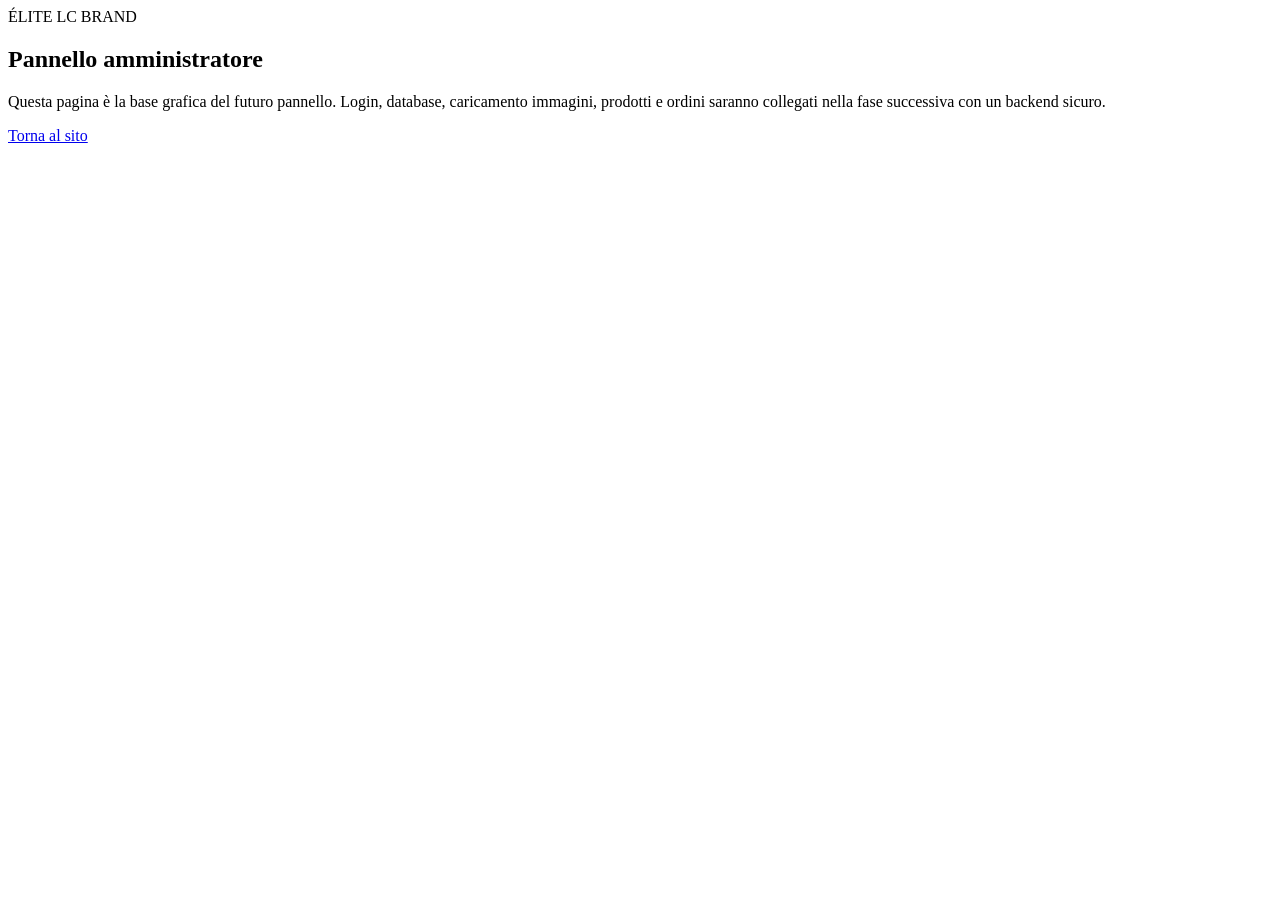
==== admin.html @ 5f4e895c "Add files via upload" ====
<!doctype html><html lang="it"><head><meta charset="utf-8"><meta name="viewport" content="width=device-width,initial-scale=1"><title>Admin | ÉLITE LC BRAND</title><link rel="stylesheet" href="assets/styles.css"></head><body class="admin-shell"><main class="admin-card"><section class="admin-panel"><span class="eyebrow">ÉLITE LC BRAND</span><h1>Pannello amministratore</h1><p>Questa pagina è la base grafica del futuro pannello. Login, database, caricamento immagini, prodotti e ordini saranno collegati nella fase successiva con un backend sicuro.</p><a class="btn btn-dark" href="index.html">Torna al sito</a></section></main></body></html>
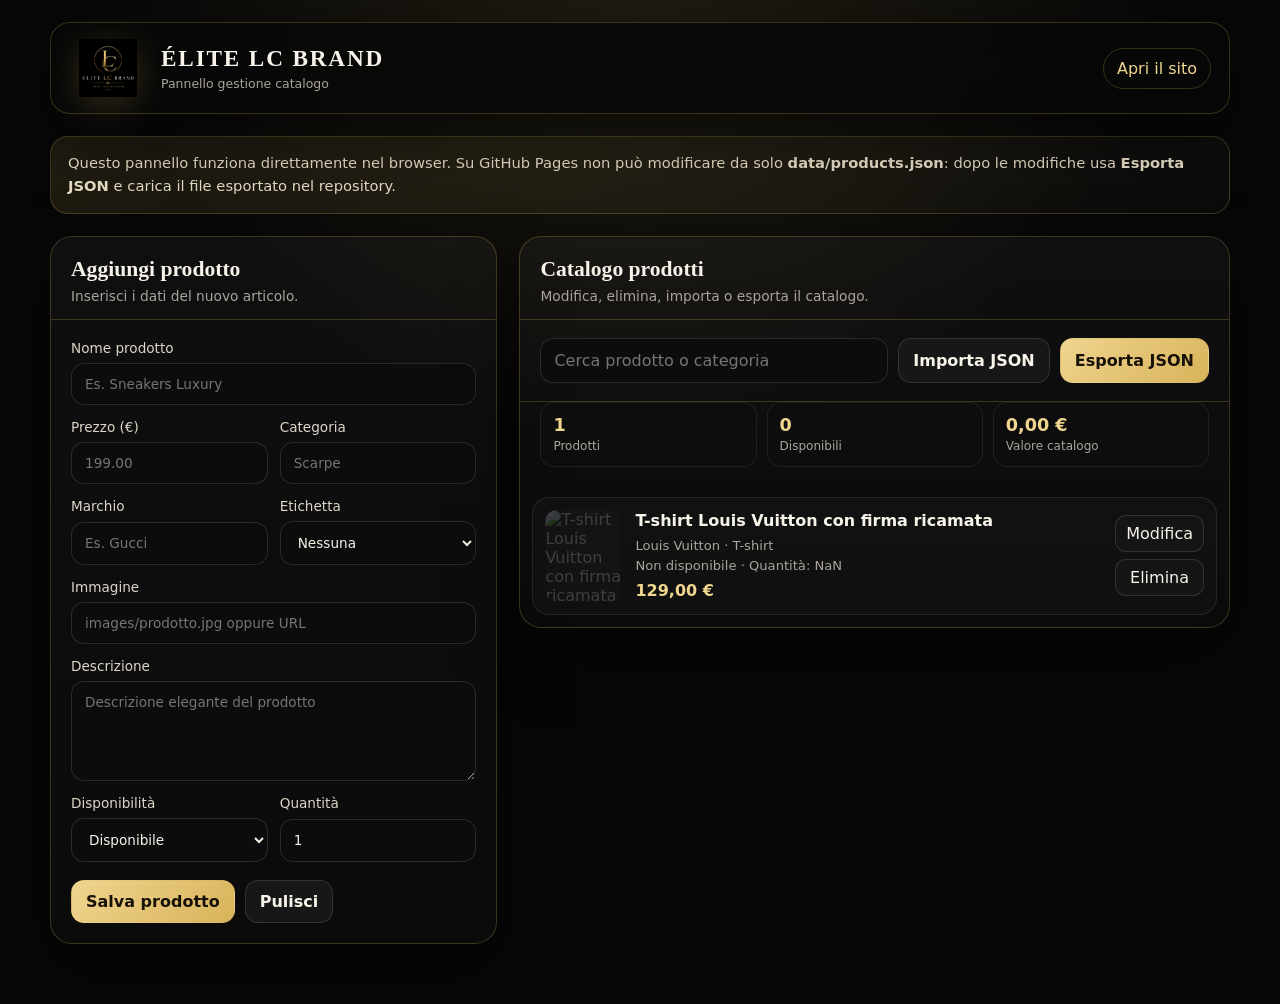
==== commit e608df70: "Add files via upload" ====
--- a/admin.html
+++ b/admin.html
@@ -1 +1,440 @@
-<!doctype html><html lang="it"><head><meta charset="utf-8"><meta name="viewport" content="width=device-width,initial-scale=1"><title>Admin | ÉLITE LC BRAND</title><link rel="stylesheet" href="assets/styles.css"></head><body class="admin-shell"><main class="admin-card"><section class="admin-panel"><span class="eyebrow">ÉLITE LC BRAND</span><h1>Pannello amministratore</h1><p>Questa pagina è la base grafica del futuro pannello. Login, database, caricamento immagini, prodotti e ordini saranno collegati nella fase successiva con un backend sicuro.</p><a class="btn btn-dark" href="index.html">Torna al sito</a></section></main></body></html>+<!DOCTYPE html>
+<html lang="it">
+<head>
+  <meta charset="UTF-8" />
+  <meta name="viewport" content="width=device-width, initial-scale=1.0" />
+  <meta name="theme-color" content="#070707" />
+  <title>Admin | ÉLITE LC BRAND</title>
+  <style>
+    :root{
+      --bg:#070707;
+      --panel:#111;
+      --panel-2:#171717;
+      --gold:#d7b35a;
+      --gold-soft:#f0d58f;
+      --text:#f7f3e9;
+      --muted:#aaa59b;
+      --line:rgba(215,179,90,.24);
+      --danger:#d65f5f;
+      --ok:#67b77a;
+      --shadow:0 24px 70px rgba(0,0,0,.45);
+      --radius:22px;
+    }
+    *{box-sizing:border-box}
+    html{scroll-behavior:smooth}
+    body{
+      margin:0;
+      font-family:Inter,ui-sans-serif,system-ui,-apple-system,BlinkMacSystemFont,"Segoe UI",sans-serif;
+      color:var(--text);
+      background:
+        radial-gradient(circle at 50% -10%, rgba(215,179,90,.14), transparent 34rem),
+        var(--bg);
+      min-height:100vh;
+    }
+    button,input,textarea,select{font:inherit}
+    button{cursor:pointer}
+    .shell{width:min(1180px,calc(100% - 28px));margin:0 auto;padding:22px 0 60px}
+    .topbar{
+      position:sticky;top:0;z-index:20;
+      display:flex;align-items:center;justify-content:space-between;gap:16px;
+      padding:16px 18px;margin-bottom:22px;
+      background:rgba(7,7,7,.86);backdrop-filter:blur(18px);-webkit-backdrop-filter:blur(18px);
+      border:1px solid var(--line);border-radius:20px;box-shadow:var(--shadow)
+    }
+    .brand{display:flex;align-items:center;gap:14px;min-width:0}
+    .brand img{width:78px;height:58px;object-fit:contain;filter:drop-shadow(0 7px 16px rgba(215,179,90,.22))}
+    .brand h1{font-family:Georgia,"Times New Roman",serif;font-size:clamp(1.05rem,3vw,1.45rem);margin:0;letter-spacing:.08em}
+    .brand p{margin:4px 0 0;color:var(--muted);font-size:.78rem}
+    .home-link{
+      color:var(--gold-soft);text-decoration:none;border:1px solid var(--line);
+      padding:10px 13px;border-radius:999px;white-space:nowrap
+    }
+    .notice{
+      padding:15px 17px;margin-bottom:22px;border:1px solid var(--line);border-radius:18px;
+      background:linear-gradient(135deg,rgba(215,179,90,.12),rgba(255,255,255,.025));
+      color:#e9dfc7;line-height:1.55;font-size:.92rem
+    }
+    .layout{display:grid;grid-template-columns:minmax(300px,.85fr) minmax(0,1.35fr);gap:22px;align-items:start}
+    .card{
+      background:linear-gradient(180deg,rgba(255,255,255,.035),rgba(255,255,255,.018));
+      border:1px solid var(--line);border-radius:var(--radius);box-shadow:var(--shadow);overflow:hidden
+    }
+    .card-head{padding:20px 20px 15px;border-bottom:1px solid var(--line)}
+    .card-head h2{font-family:Georgia,"Times New Roman",serif;margin:0;font-size:1.35rem}
+    .card-head p{margin:6px 0 0;color:var(--muted);font-size:.86rem}
+    .form{padding:20px;display:grid;gap:14px}
+    label{display:grid;gap:7px;color:#ddd6c8;font-size:.85rem}
+    input,textarea,select{
+      width:100%;color:var(--text);background:#0c0c0c;border:1px solid rgba(255,255,255,.12);
+      border-radius:13px;padding:12px 13px;outline:none
+    }
+    input:focus,textarea:focus,select:focus{border-color:var(--gold);box-shadow:0 0 0 3px rgba(215,179,90,.12)}
+    textarea{min-height:100px;resize:vertical}
+    .grid-2{display:grid;grid-template-columns:1fr 1fr;gap:12px}
+    .actions{display:flex;flex-wrap:wrap;gap:10px;padding-top:4px}
+    .btn{
+      border:1px solid transparent;border-radius:13px;padding:11px 14px;font-weight:700;
+      transition:.2s ease
+    }
+    .btn:hover{transform:translateY(-1px)}
+    .btn-primary{background:linear-gradient(135deg,var(--gold-soft),var(--gold));color:#171108}
+    .btn-secondary{background:#171717;color:var(--text);border-color:rgba(255,255,255,.12)}
+    .btn-danger{background:rgba(214,95,95,.11);color:#ffaaaa;border-color:rgba(214,95,95,.35)}
+    .toolbar{display:flex;flex-wrap:wrap;gap:10px;padding:18px 20px;border-bottom:1px solid var(--line)}
+    .toolbar .search{flex:1;min-width:190px}
+    .file-input{display:none}
+    .product-list{padding:12px;display:grid;gap:10px}
+    .empty{padding:38px 20px;text-align:center;color:var(--muted)}
+    .product{
+      display:grid;grid-template-columns:76px minmax(0,1fr) auto;gap:14px;align-items:center;
+      padding:12px;border:1px solid rgba(255,255,255,.09);border-radius:17px;background:rgba(255,255,255,.025)
+    }
+    .product img{width:76px;height:92px;object-fit:cover;border-radius:12px;background:#202020}
+    .product h3{margin:0 0 6px;font-size:1rem}
+    .meta{color:var(--muted);font-size:.82rem;line-height:1.5}
+    .price{color:var(--gold-soft);font-weight:800;margin-top:5px}
+    .row-actions{display:flex;flex-direction:column;gap:7px}
+    .icon-btn{
+      min-width:42px;border:1px solid rgba(255,255,255,.12);background:#151515;color:var(--text);
+      border-radius:11px;padding:8px 10px
+    }
+    .stats{display:grid;grid-template-columns:repeat(3,1fr);gap:10px;padding:0 20px 18px}
+    .stat{background:#0d0d0d;border:1px solid rgba(255,255,255,.08);border-radius:14px;padding:12px}
+    .stat b{display:block;color:var(--gold-soft);font-size:1.1rem}
+    .stat span{color:var(--muted);font-size:.75rem}
+    .toast{
+      position:fixed;left:50%;bottom:24px;transform:translate(-50%,20px);
+      opacity:0;pointer-events:none;background:#151515;color:var(--text);border:1px solid var(--line);
+      border-radius:999px;padding:12px 16px;box-shadow:var(--shadow);transition:.25s ease;z-index:50
+    }
+    .toast.show{opacity:1;transform:translate(-50%,0)}
+    @media(max-width:820px){
+      .layout{grid-template-columns:1fr}
+      .topbar{position:relative}
+    }
+    @media(max-width:520px){
+      .shell{width:min(100% - 16px,1180px);padding-top:8px}
+      .topbar{padding:12px}
+      .brand img{width:62px;height:48px}
+      .brand p{display:none}
+      .home-link{font-size:.82rem;padding:9px 10px}
+      .grid-2{grid-template-columns:1fr}
+      .product{grid-template-columns:64px minmax(0,1fr)}
+      .product img{width:64px;height:78px}
+      .row-actions{grid-column:1/-1;flex-direction:row}
+      .row-actions button{flex:1}
+      .stats{grid-template-columns:1fr}
+    }
+  </style>
+</head>
+<body>
+  <main class="shell">
+    <header class="topbar">
+      <div class="brand">
+        <img src="logo-elite-lc-brand.png" alt="Logo ÉLITE LC BRAND">
+        <div>
+          <h1>ÉLITE LC BRAND</h1>
+          <p>Pannello gestione catalogo</p>
+        </div>
+      </div>
+      <a class="home-link" href="index.html">Apri il sito</a>
+    </header>
+
+    <div class="notice">
+      Questo pannello funziona direttamente nel browser. Su GitHub Pages non può modificare da solo
+      <strong>data/products.json</strong>: dopo le modifiche usa <strong>Esporta JSON</strong> e carica il file esportato nel repository.
+    </div>
+
+    <section class="layout">
+      <article class="card">
+        <div class="card-head">
+          <h2 id="formTitle">Aggiungi prodotto</h2>
+          <p>Inserisci i dati del nuovo articolo.</p>
+        </div>
+
+        <form class="form" id="productForm">
+          <input type="hidden" id="editId">
+
+          <label>Nome prodotto
+            <input id="name" required placeholder="Es. Sneakers Luxury">
+          </label>
+
+          <div class="grid-2">
+            <label>Prezzo (€)
+              <input id="price" type="number" min="0" step="0.01" required placeholder="199.00">
+            </label>
+            <label>Categoria
+              <input id="category" required placeholder="Scarpe">
+            </label>
+          </div>
+
+          <div class="grid-2">
+            <label>Marchio
+              <input id="brand" placeholder="Es. Gucci">
+            </label>
+            <label>Etichetta
+              <select id="badge">
+                <option value="">Nessuna</option>
+                <option>Nuovo</option>
+                <option>Best Seller</option>
+                <option>Esclusiva</option>
+                <option>Offerta</option>
+              </select>
+            </label>
+          </div>
+
+          <label>Immagine
+            <input id="image" required placeholder="images/prodotto.jpg oppure URL">
+          </label>
+
+          <label>Descrizione
+            <textarea id="description" placeholder="Descrizione elegante del prodotto"></textarea>
+          </label>
+
+          <div class="grid-2">
+            <label>Disponibilità
+              <select id="available">
+                <option value="true">Disponibile</option>
+                <option value="false">Non disponibile</option>
+              </select>
+            </label>
+            <label>Quantità
+              <input id="stock" type="number" min="0" step="1" value="1">
+            </label>
+          </div>
+
+          <div class="actions">
+            <button class="btn btn-primary" type="submit">Salva prodotto</button>
+            <button class="btn btn-secondary" type="button" id="resetBtn">Pulisci</button>
+          </div>
+        </form>
+      </article>
+
+      <article class="card">
+        <div class="card-head">
+          <h2>Catalogo prodotti</h2>
+          <p>Modifica, elimina, importa o esporta il catalogo.</p>
+        </div>
+
+        <div class="toolbar">
+          <input class="search" id="search" placeholder="Cerca prodotto o categoria">
+          <button class="btn btn-secondary" id="importBtn" type="button">Importa JSON</button>
+          <input class="file-input" id="fileInput" type="file" accept=".json,application/json">
+          <button class="btn btn-primary" id="exportBtn" type="button">Esporta JSON</button>
+        </div>
+
+        <div class="stats">
+          <div class="stat"><b id="countProducts">0</b><span>Prodotti</span></div>
+          <div class="stat"><b id="countAvailable">0</b><span>Disponibili</span></div>
+          <div class="stat"><b id="catalogValue">€ 0,00</b><span>Valore catalogo</span></div>
+        </div>
+
+        <div class="product-list" id="productList"></div>
+      </article>
+    </section>
+  </main>
+
+  <div class="toast" id="toast"></div>
+
+  <script>
+    const STORAGE_KEY = "eliteLcAdminProducts";
+    let products = [];
+    let filteredProducts = [];
+
+    const $ = id => document.getElementById(id);
+    const money = value => new Intl.NumberFormat("it-IT", {
+      style: "currency", currency: "EUR"
+    }).format(Number(value || 0));
+
+    function notify(message){
+      const toast = $("toast");
+      toast.textContent = message;
+      toast.classList.add("show");
+      clearTimeout(window.__toastTimer);
+      window.__toastTimer = setTimeout(() => toast.classList.remove("show"), 2300);
+    }
+
+    function createId(){
+      return "p-" + Date.now().toString(36) + "-" + Math.random().toString(36).slice(2,7);
+    }
+
+    function normalizeProduct(p){
+      return {
+        id: String(p.id || createId()),
+        name: String(p.name || p.title || "Prodotto"),
+        price: Number(p.price || 0),
+        category: String(p.category || "Altro"),
+        brand: String(p.brand || ""),
+        badge: String(p.badge || ""),
+        image: String(p.image || p.img || ""),
+        description: String(p.description || ""),
+        available: p.available !== false && String(p.available) !== "false",
+        stock: Math.max(0, Number(p.stock ?? 1))
+      };
+    }
+
+    async function loadProducts(){
+      const saved = localStorage.getItem(STORAGE_KEY);
+      if(saved){
+        try{
+          products = JSON.parse(saved).map(normalizeProduct);
+          render();
+          return;
+        }catch(e){}
+      }
+
+      try{
+        const response = await fetch("data/products.json", {cache:"no-store"});
+        if(!response.ok) throw new Error("File non trovato");
+        const json = await response.json();
+        const list = Array.isArray(json) ? json : (json.products || []);
+        products = list.map(normalizeProduct);
+        save(false);
+      }catch(e){
+        products = [];
+        render();
+      }
+    }
+
+    function save(showMessage = true){
+      localStorage.setItem(STORAGE_KEY, JSON.stringify(products));
+      render();
+      if(showMessage) notify("Catalogo salvato nel browser");
+    }
+
+    function render(){
+      const query = $("search").value.trim().toLowerCase();
+      filteredProducts = products.filter(p =>
+        [p.name,p.category,p.brand,p.badge].join(" ").toLowerCase().includes(query)
+      );
+
+      $("countProducts").textContent = products.length;
+      $("countAvailable").textContent = products.filter(p => p.available && p.stock > 0).length;
+      $("catalogValue").textContent = money(products.reduce((sum,p) => sum + p.price * p.stock, 0));
+
+      const list = $("productList");
+      if(!filteredProducts.length){
+        list.innerHTML = '<div class="empty">Nessun prodotto trovato.</div>';
+        return;
+      }
+
+      list.innerHTML = filteredProducts.map(p => `
+        <div class="product">
+          <img src="${escapeHtml(p.image)}" alt="${escapeHtml(p.name)}" onerror="this.style.opacity='.2'">
+          <div>
+            <h3>${escapeHtml(p.name)}</h3>
+            <div class="meta">${escapeHtml(p.brand || "Senza marchio")} · ${escapeHtml(p.category)}
+              ${p.badge ? " · " + escapeHtml(p.badge) : ""}<br>
+              ${p.available && p.stock > 0 ? "Disponibile" : "Non disponibile"} · Quantità: ${p.stock}
+            </div>
+            <div class="price">${money(p.price)}</div>
+          </div>
+          <div class="row-actions">
+            <button class="icon-btn" type="button" onclick="editProduct('${p.id}')">Modifica</button>
+            <button class="icon-btn" type="button" onclick="deleteProduct('${p.id}')">Elimina</button>
+          </div>
+        </div>
+      `).join("");
+    }
+
+    function escapeHtml(value){
+      return String(value).replace(/[&<>"']/g, c => ({
+        "&":"&amp;","<":"&lt;",">":"&gt;",'"':"&quot;","'":"&#039;"
+      })[c]);
+    }
+
+    $("productForm").addEventListener("submit", event => {
+      event.preventDefault();
+
+      const id = $("editId").value;
+      const product = normalizeProduct({
+        id: id || createId(),
+        name: $("name").value,
+        price: $("price").value,
+        category: $("category").value,
+        brand: $("brand").value,
+        badge: $("badge").value,
+        image: $("image").value,
+        description: $("description").value,
+        available: $("available").value === "true",
+        stock: $("stock").value
+      });
+
+      const index = products.findIndex(p => p.id === id);
+      if(index >= 0) products[index] = product;
+      else products.unshift(product);
+
+      save();
+      resetForm();
+    });
+
+    function editProduct(id){
+      const p = products.find(item => item.id === id);
+      if(!p) return;
+
+      $("editId").value = p.id;
+      $("name").value = p.name;
+      $("price").value = p.price;
+      $("category").value = p.category;
+      $("brand").value = p.brand;
+      $("badge").value = p.badge;
+      $("image").value = p.image;
+      $("description").value = p.description;
+      $("available").value = String(p.available);
+      $("stock").value = p.stock;
+      $("formTitle").textContent = "Modifica prodotto";
+      window.scrollTo({top:0,behavior:"smooth"});
+    }
+
+    function deleteProduct(id){
+      const p = products.find(item => item.id === id);
+      if(!p || !confirm(`Eliminare "${p.name}"?`)) return;
+      products = products.filter(item => item.id !== id);
+      save();
+    }
+
+    function resetForm(){
+      $("productForm").reset();
+      $("editId").value = "";
+      $("stock").value = 1;
+      $("available").value = "true";
+      $("formTitle").textContent = "Aggiungi prodotto";
+    }
+
+    $("resetBtn").addEventListener("click", resetForm);
+    $("search").addEventListener("input", render);
+
+    $("exportBtn").addEventListener("click", () => {
+      const blob = new Blob([JSON.stringify(products, null, 2)], {type:"application/json"});
+      const url = URL.createObjectURL(blob);
+      const a = document.createElement("a");
+      a.href = url;
+      a.download = "products.json";
+      a.click();
+      URL.revokeObjectURL(url);
+      notify("File products.json esportato");
+    });
+
+    $("importBtn").addEventListener("click", () => $("fileInput").click());
+
+    $("fileInput").addEventListener("change", async event => {
+      const file = event.target.files[0];
+      if(!file) return;
+      try{
+        const data = JSON.parse(await file.text());
+        const list = Array.isArray(data) ? data : data.products;
+        if(!Array.isArray(list)) throw new Error("Formato non valido");
+        products = list.map(normalizeProduct);
+        save(false);
+        notify("Catalogo importato correttamente");
+      }catch(e){
+        alert("Il file JSON non è valido.");
+      }finally{
+        event.target.value = "";
+      }
+    });
+
+    loadProducts();
+  </script>
+</body>
+</html>
